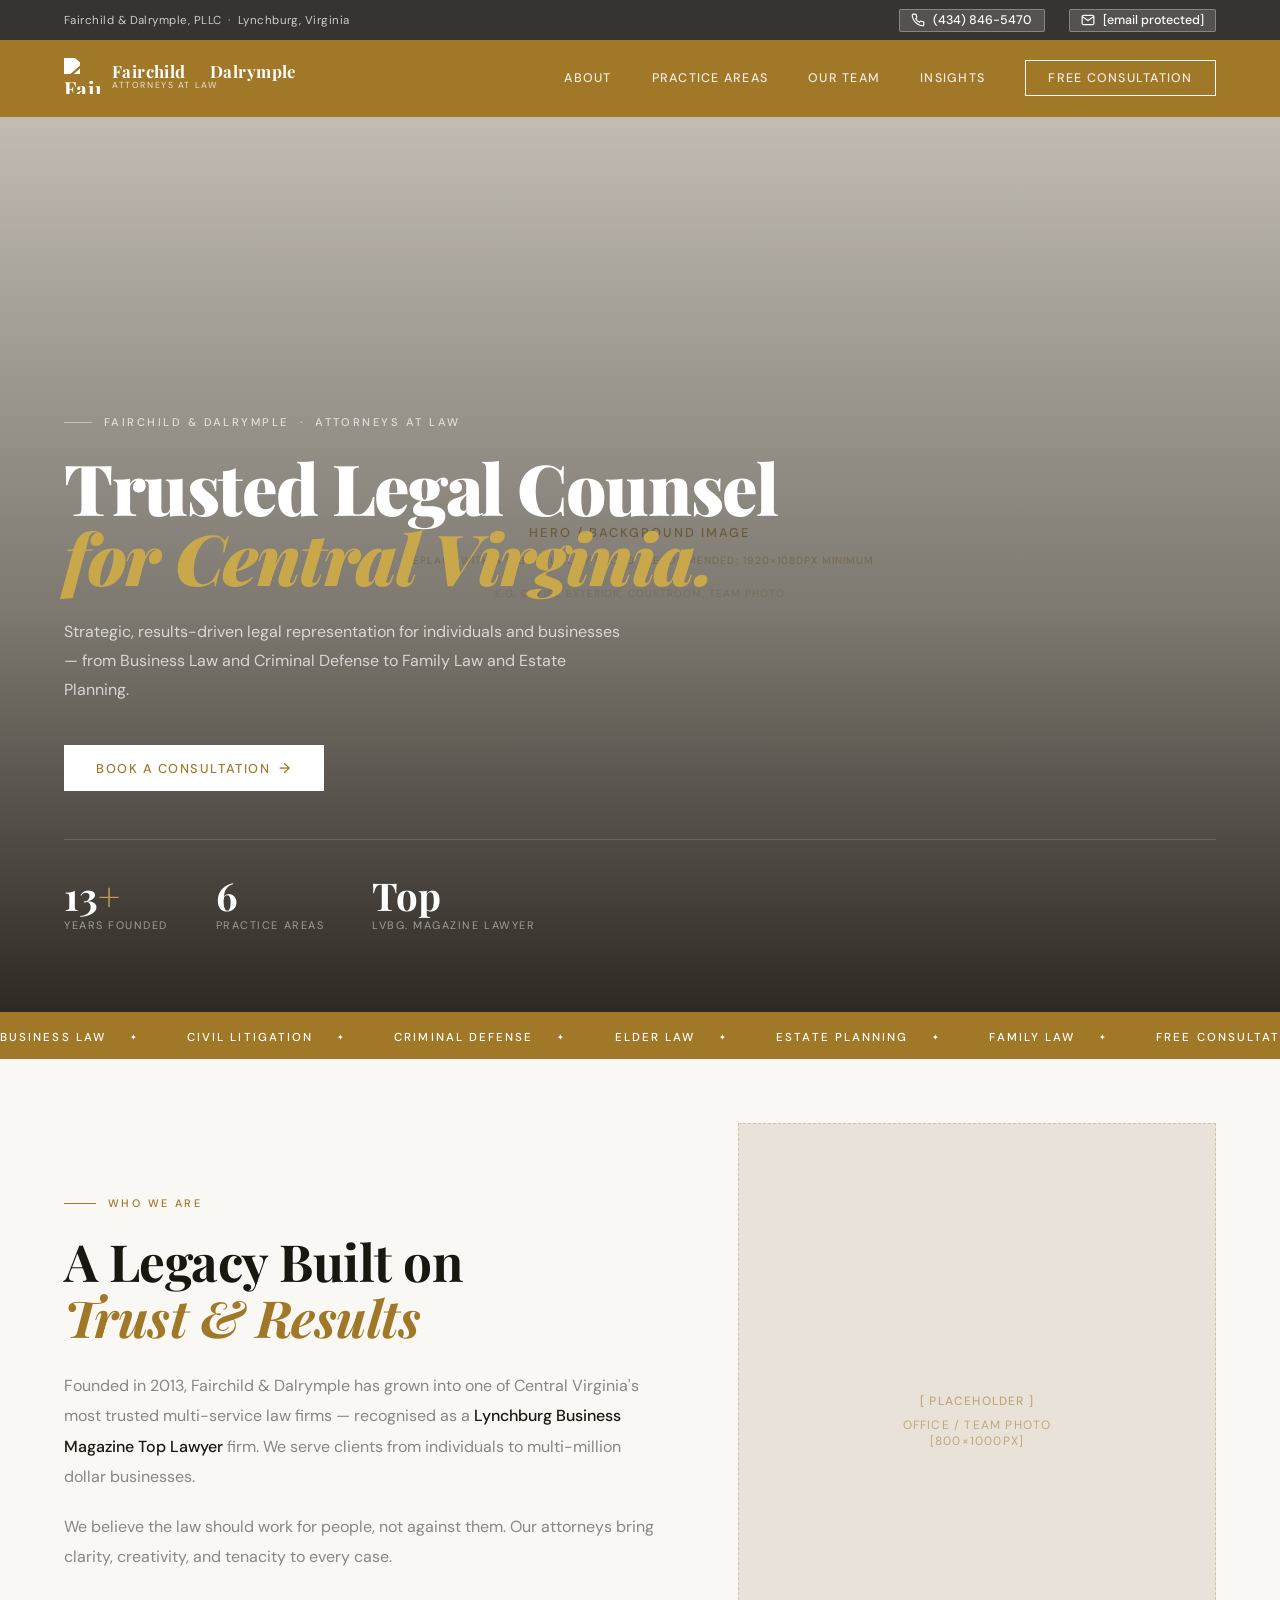
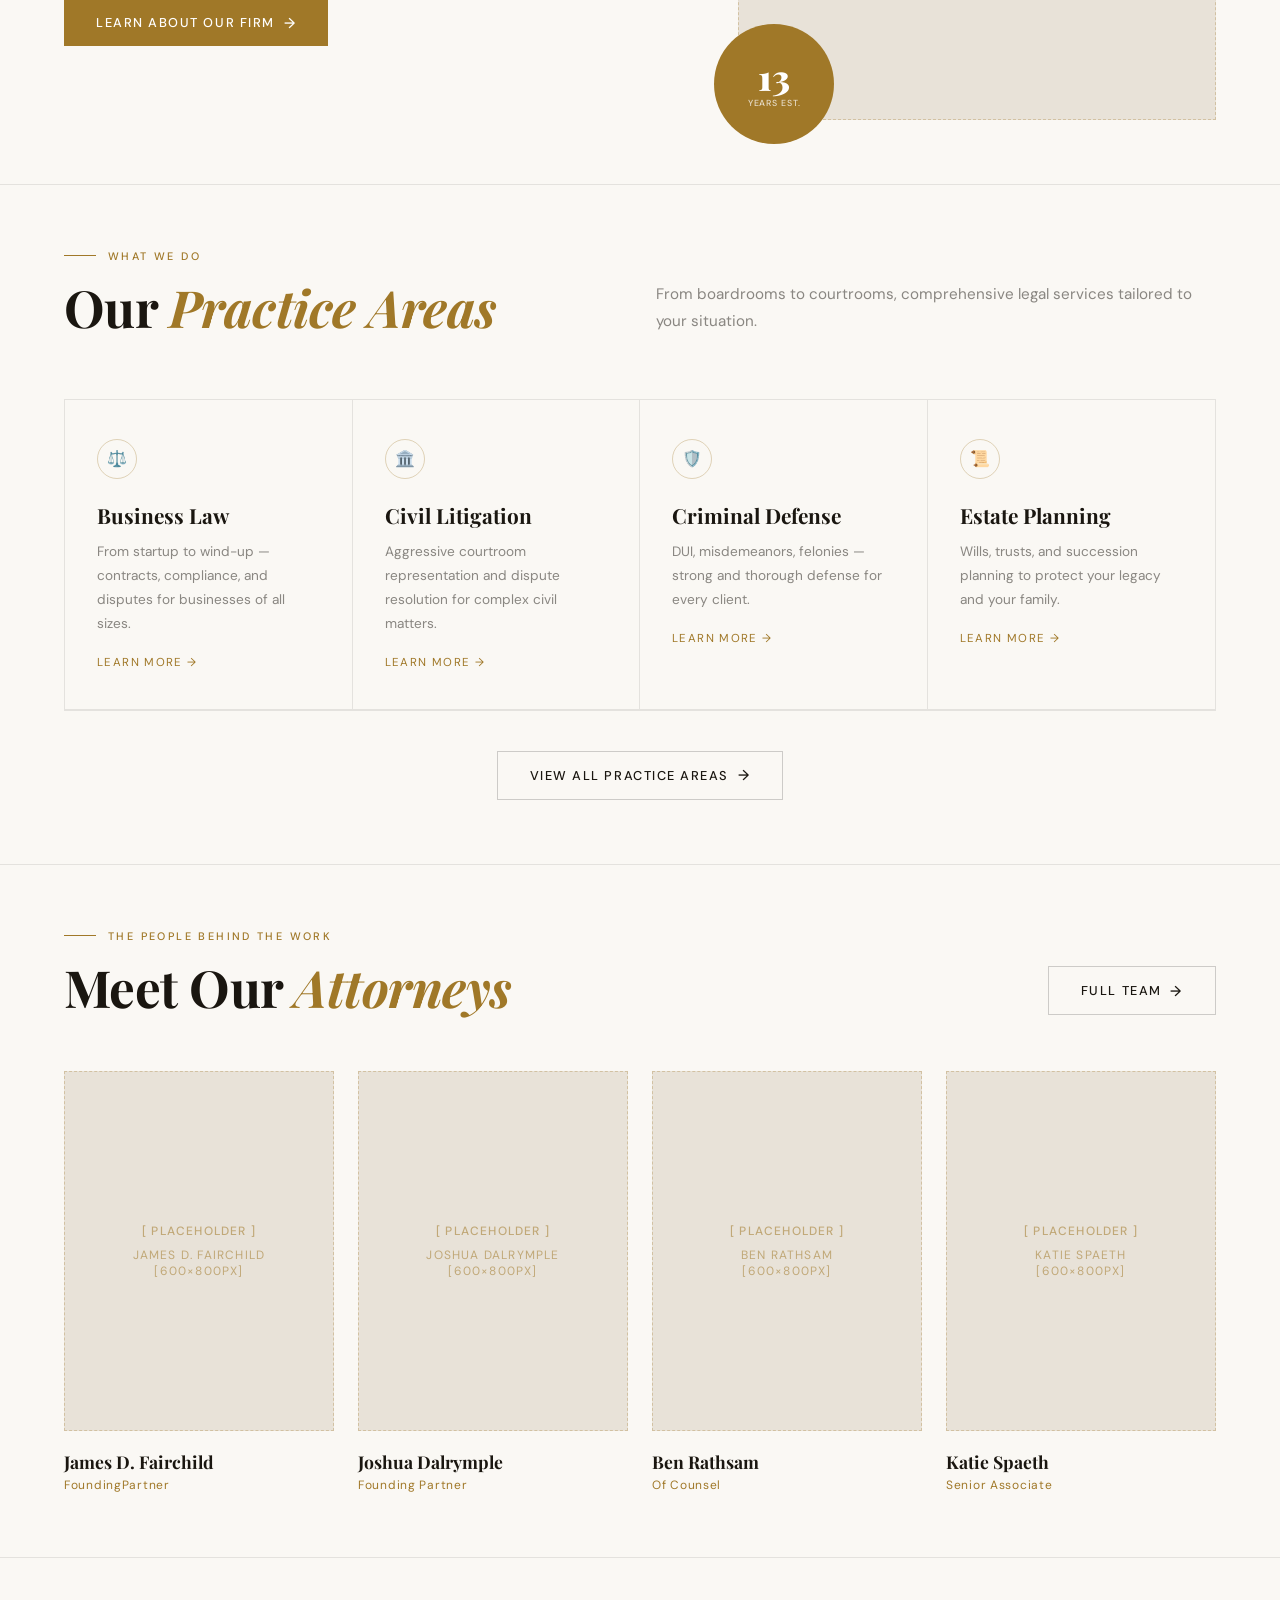
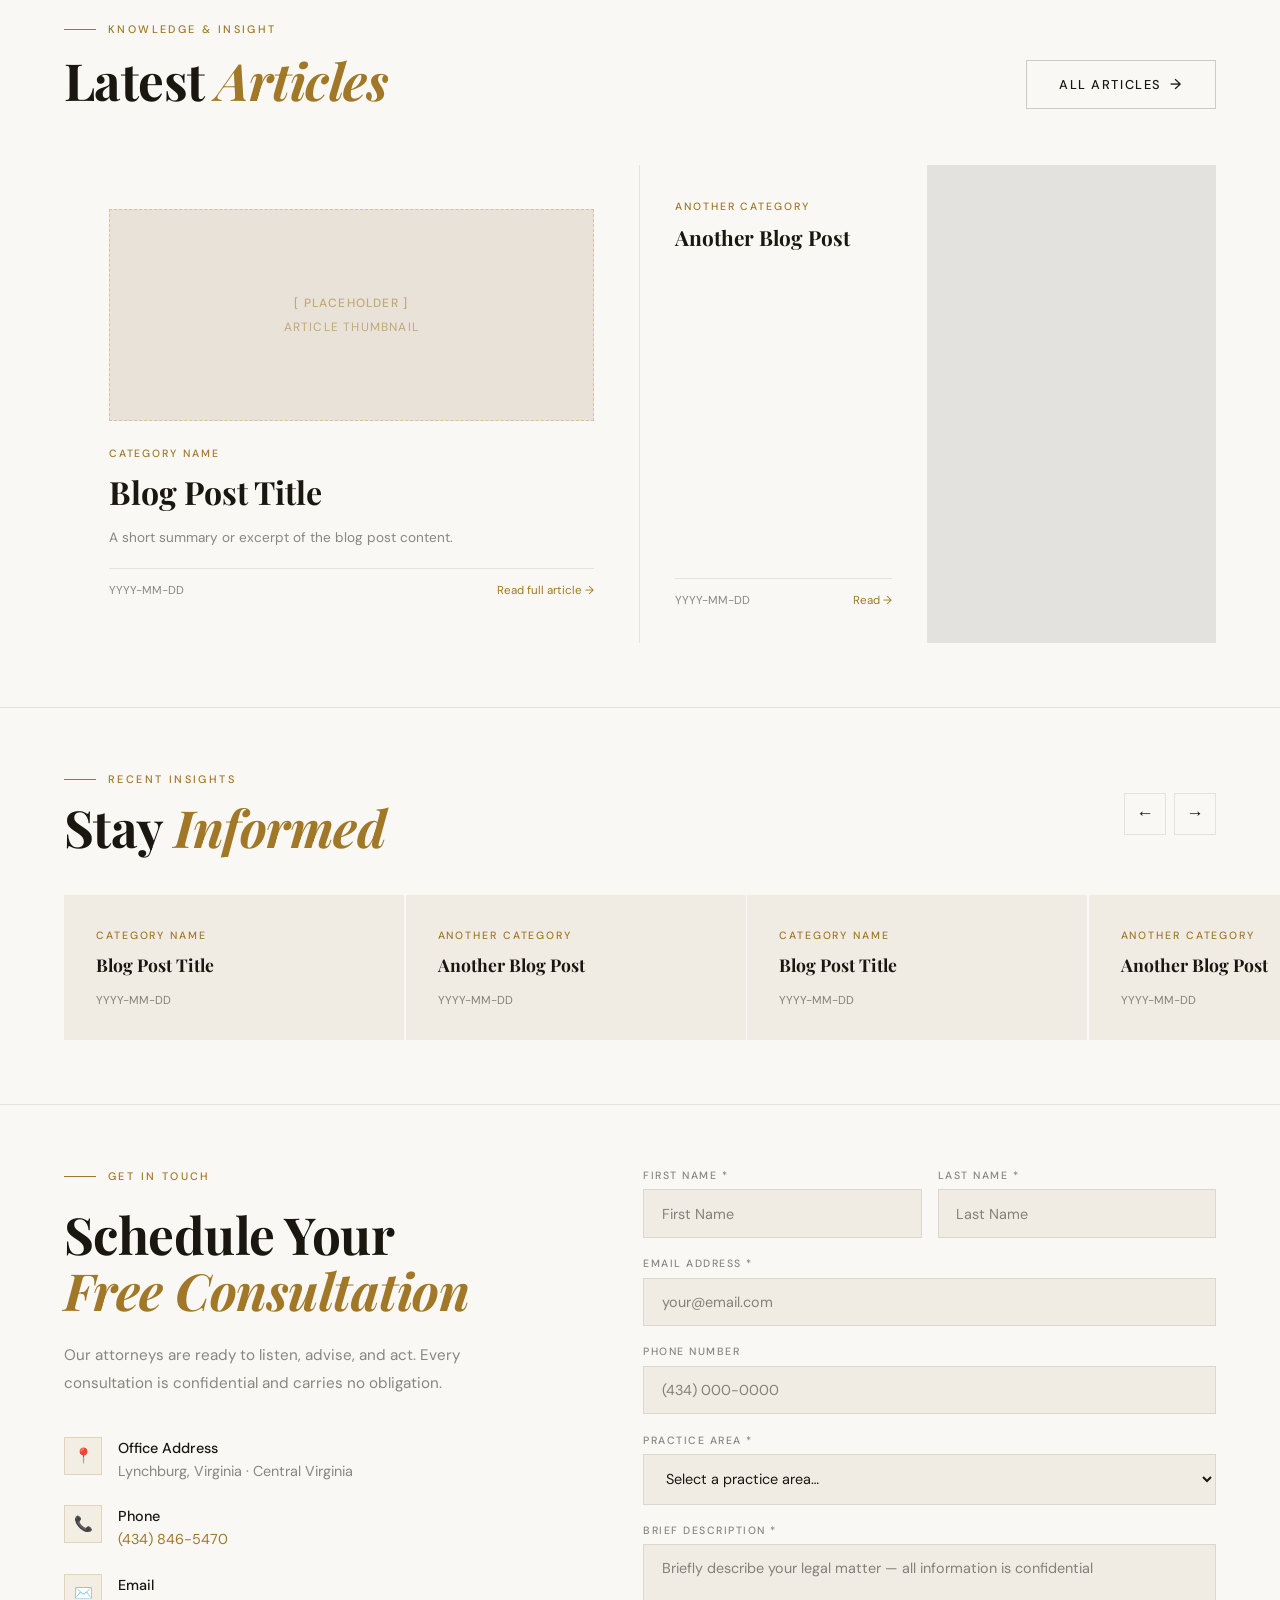
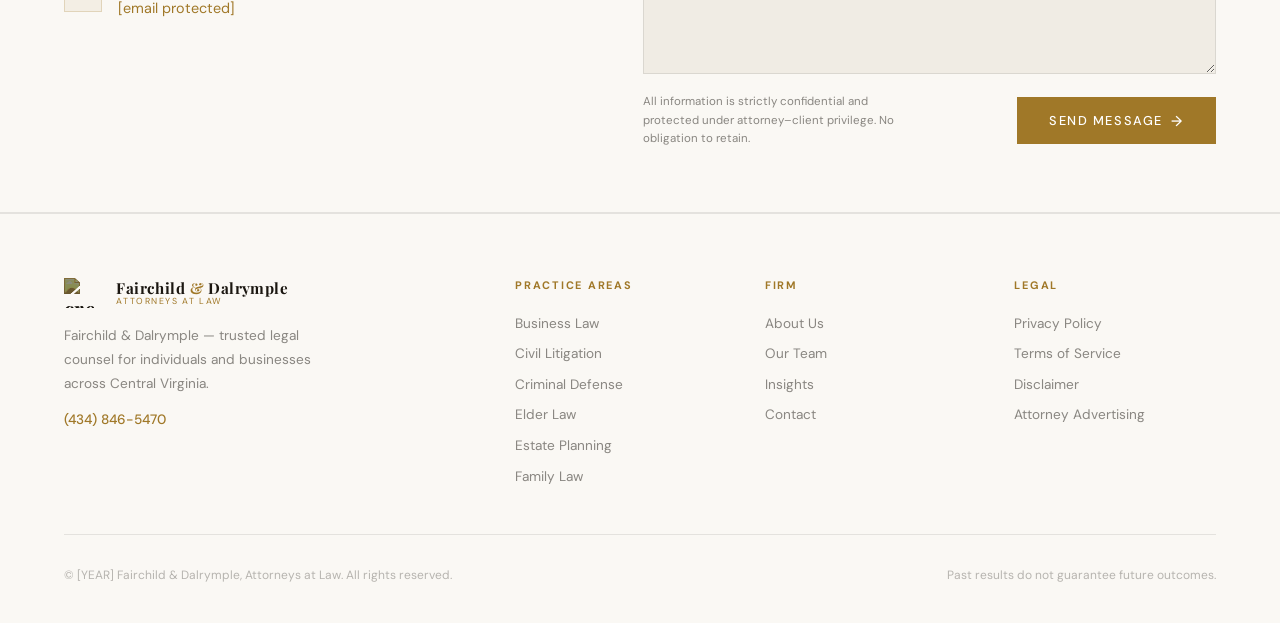
==== index.html @ 1dd999a2 "Add files via upload" ====
<!DOCTYPE html>
<html lang="en">
<head>
  <meta charset="UTF-8"/>
  <meta name="viewport" content="width=device-width, initial-scale=1.0"/>
  <title>Home — Fairchild &amp; Dalrymple</title>
  <link rel="preconnect" href="https://fonts.googleapis.com"><link href="https://fonts.googleapis.com/css2?family=Playfair+Display:ital,wght@0,400;0,700;0,900;1,400;1,700&family=DM+Sans:wght@300;400;500&display=swap" rel="stylesheet">
  <link rel="stylesheet" href="shared.css">
  
</head>
<body><!-- TOP BANNER -->
<div class="top-banner" id="top-banner" style="position:fixed;top:0;left:0;right:0;z-index:300">
  <div class="top-banner-left">Fairchild &amp; Dalrymple, PLLC &nbsp;·&nbsp; Lynchburg, Virginia</div>
  <div class="top-banner-right">
    <a class="banner-contact" href="tel:14348465470">
      <svg viewBox="0 0 24 24" fill="none" stroke="currentColor" stroke-width="2"><path d="M22 16.92v3a2 2 0 01-2.18 2 19.79 19.79 0 01-8.63-3.07 19.5 19.5 0 01-6-6A19.79 19.79 0 012.12 4.18 2 2 0 014.11 2h3a2 2 0 012 1.72c.127.96.361 1.903.7 2.81a2 2 0 01-.45 2.11L8.09 9.91a16 16 0 006 6l1.27-1.27a2 2 0 012.11-.45c.907.339 1.85.573 2.81.7A2 2 0 0122 16.92z"/></svg>
      (434) 846-5470
    </a>
    <a class="banner-contact" href="/cdn-cgi/l/email-protection#81e2eeeff5e0e2f5c1e7e0e8f3e2e9e8ede5ede0f6f7e0afe2eeec">
      <svg viewBox="0 0 24 24" fill="none" stroke="currentColor" stroke-width="2"><path d="M4 4h16c1.1 0 2 .9 2 2v12c0 1.1-.9 2-2 2H4c-1.1 0-2-.9-2-2V6c0-1.1.9-2 2-2z"/><polyline points="22,6 12,13 2,6"/></svg>
      <span class="__cf_email__" data-cfemail="6b0804051f0a081f2b0d0a0219080302070f070a1c1d0a45080406">[email&#160;protected]</span>
    </a>
  </div>
</div><!-- NAV -->
<nav id="nav">
  <a href="index.html" class="nav-logo">
    <img class="nav-logo-img" src="logo.png" alt="Fairchild &amp; Dalrymple crest" width="36" height="36" style="width:36px;height:36px;object-fit:contain;filter:sepia(1) saturate(2) hue-rotate(5deg) brightness(.55)">
    <span class="nav-logo-text">
      <span class="nav-logo-name">Fairchild <span style="color:var(--accent)">&amp;</span> Dalrymple</span>
      <span class="nav-logo-tagline">Attorneys at Law</span>
    </span>
  </a>
  <ul class="nav-links">
    <li><a href="about.html">About</a></li>
    <li><a href="practice.html">Practice Areas</a></li>
    <li><a href="team.html">Our Team</a></li>
    <li><a href="insights.html">Insights</a></li>
    <li><a href="index.html#contact" class="nav-cta">Free Consultation</a></li>
  </ul>
  <button class="hamburger" id="hamburger" aria-label="Open menu" aria-expanded="false">
    <span></span><span></span><span></span>
  </button>
</nav>

<!-- MOBILE DRAWER -->
<div class="mobile-drawer" id="mobile-drawer" role="dialog" aria-modal="true" aria-label="Navigation">
  <button class="mob-close" id="mob-close" aria-label="Close menu">&#x2715;</button>
  <div style="display:flex;align-items:center;gap:.7rem;margin-bottom:.5rem;opacity:.45">
    <img src="logo.png" alt="" style="width:28px;height:28px;object-fit:contain;filter:sepia(1) saturate(2) hue-rotate(5deg) brightness(.55)">
    <span style="font-family:var(--serif);font-size:.9rem;color:var(--ink)">Fairchild &amp; Dalrymple</span>
  </div>
  <a href="about.html" onclick="closeDrawer()">About</a>
  <a href="practice.html" onclick="closeDrawer()">Practice Areas</a>
  <a href="team.html" onclick="closeDrawer()">Our Team</a>
  <a href="insights.html" onclick="closeDrawer()">Insights</a>
  <a href="index.html#contact" onclick="closeDrawer()" class="mob-cta-btn">Free Consultation</a>
</div>

<!-- HERO -->
<section id="hero">
  <!-- IMAGE PLACEHOLDER — replace this div with: <img class="hero-bg-img" src="hero.jpg" alt="Fairchild & Dalrymple office"> -->
  <div class="hero-img-placeholder">
    <div class="hero-img-placeholder-label">Hero / Background Image</div>
    <div class="hero-img-placeholder-hint">Replace with a high-quality photo · Recommended: 1920×1080px minimum</div>
    <div class="hero-img-placeholder-hint" style="margin-top:.5rem;opacity:.6">e.g. office exterior, courtroom, team photo</div>
  </div>
  <!-- Dark gradient overlay — keeps text readable over any photo -->
  <div class="hero-overlay"></div>
  <!-- TEXT CONTENT — overlaid on top of the image -->
  <div class="hero-content">
    <div class="hero-eyebrow">Fairchild &amp; Dalrymple &nbsp;·&nbsp; Attorneys at Law</div>
    <h1 class="hero-headline">
      <!-- ⬇ EDIT: Your headline -->
      Trusted Legal Counsel
      <em>for Central Virginia.</em>
    </h1>
    <p class="hero-sub">
      <!-- ⬇ EDIT: One sentence positioning statement -->
      Strategic, results-driven legal representation for individuals and businesses — from Business Law and Criminal Defense to Family Law and Estate Planning.
    </p>
    <div class="hero-cta-row">
      <a href="#contact" class="btn btn-primary btn-arrow">Book a Consultation</a>
    </div>
    <div class="hero-meta">
      <div>
        <div class="hero-stat-num">13<em>+</em></div>
        <div class="hero-stat-label">Years Founded</div>
      </div>
      <div>
        <div class="hero-stat-num">6</div>
        <div class="hero-stat-label">Practice Areas</div>
      </div>
      <div>
        <div class="hero-stat-num">Top</div>
        <div class="hero-stat-label">Lvbg. Magazine Lawyer</div>
      </div>
    </div>
  </div>
</section>

<!-- TICKER -->
<div class="ticker">
  <div class="ticker-inner" id="ticker-inner">
    <span class="ticker-item">Business Law</span>
    <span class="ticker-item">Civil Litigation</span>
    <span class="ticker-item">Criminal Defense</span>
    <span class="ticker-item">Elder Law</span>
    <span class="ticker-item">Estate Planning</span>
    <span class="ticker-item">Family Law</span>
    <span class="ticker-item">Free Consultation Available</span>
  </div>
</div>

<!-- ABOUT PREVIEW -->
<section id="about-preview">
  <div class="about-text reveal">
    <div class="eyebrow">Who We Are</div>
    <h2 class="section-title">A Legacy Built on<br><em>Trust &amp; Results</em></h2>
    <p>Founded in 2013, Fairchild &amp; Dalrymple has grown into one of Central Virginia's most trusted multi-service law firms — recognised as a <strong>Lynchburg Business Magazine Top Lawyer</strong> firm. We serve clients from individuals to multi-million dollar businesses.</p>
    <p>We believe the law should work for people, not against them. Our attorneys bring clarity, creativity, and tenacity to every case.</p>
    <a href="about.html" class="btn btn-primary btn-arrow" style="margin-top:.5rem">Learn About Our Firm</a>
  </div>
  <div class="about-visual reveal reveal-delay-2">
    <div class="about-img-frame ph" style="aspect-ratio:4/5">Office / Team Photo<br>[800×1000px]</div>
    <div class="about-corner-badge">
      <div class="badge-num">13</div>
      <div class="badge-label">Years Est.</div>
    </div>
  </div>
</section>

<!-- PRACTICE AREAS PREVIEW -->
<section id="practice-preview">
  <div class="practice-header">
    <div class="reveal">
      <div class="eyebrow">What We Do</div>
      <h2 class="section-title" style="margin-top:1rem">Our <em>Practice Areas</em></h2>
    </div>
    <p class="reveal reveal-delay-1">From boardrooms to courtrooms, comprehensive legal services tailored to your situation.</p>
  </div>
  <div class="practice-grid reveal">
    <div class="practice-card"><div class="pc-icon">⚖️</div><div class="pc-title">Business Law</div><div class="pc-desc">From startup to wind-up — contracts, compliance, and disputes for businesses of all sizes.</div><a href="practice.html" class="pc-link">Learn More</a></div>
    <div class="practice-card"><div class="pc-icon">🏛️</div><div class="pc-title">Civil Litigation</div><div class="pc-desc">Aggressive courtroom representation and dispute resolution for complex civil matters.</div><a href="practice.html" class="pc-link">Learn More</a></div>
    <div class="practice-card"><div class="pc-icon">🛡️</div><div class="pc-title">Criminal Defense</div><div class="pc-desc">DUI, misdemeanors, felonies — strong and thorough defense for every client.</div><a href="practice.html" class="pc-link">Learn More</a></div>
    <div class="practice-card" style="border-right:none"><div class="pc-icon">📜</div><div class="pc-title">Estate Planning</div><div class="pc-desc">Wills, trusts, and succession planning to protect your legacy and your family.</div><a href="practice.html" class="pc-link">Learn More</a></div>
  </div>
  <div style="text-align:center;margin-top:2.5rem">
    <a href="practice.html" class="btn btn-ghost btn-arrow">View All Practice Areas</a>
  </div>
</section>

<!-- TEAM PREVIEW -->
<section id="team-preview">
  <div class="team-header reveal">
    <div>
      <div class="eyebrow">The People Behind the Work</div>
      <h2 class="section-title" style="margin-top:1rem">Meet Our <em>Attorneys</em></h2>
    </div>
    <a href="team.html" class="btn btn-ghost btn-arrow">Full Team</a>
  </div>
  <div class="team-grid reveal">
    <div class="team-card"><div class="team-photo"><div class="ph" style="height:100%">James D. Fairchild<br>[600×800px]</div><div class="team-overlay"><span class="team-overlay-link">View Profile →</span></div></div><div class="team-name">James D. Fairchild</div><div class="team-title">FoundingPartner</div></div>
    <div class="team-card"><div class="team-photo"><div class="ph" style="height:100%">Joshua Dalrymple<br>[600×800px]</div><div class="team-overlay"><span class="team-overlay-link">View Profile →</span></div></div><div class="team-name">Joshua Dalrymple</div><div class="team-title">Founding Partner</div></div>
    <div class="team-card"><div class="team-photo"><div class="ph" style="height:100%">Ben Rathsam<br>[600×800px]</div><div class="team-overlay"><span class="team-overlay-link">View Profile →</span></div></div><div class="team-name">Ben Rathsam</div><div class="team-title">Of Counsel</div></div>
    <div class="team-card"><div class="team-photo"><div class="ph" style="height:100%">Katie Spaeth<br>[600×800px]</div><div class="team-overlay"><span class="team-overlay-link">View Profile →</span></div></div><div class="team-name">Katie Spaeth</div><div class="team-title">Senior Associate</div></div>
    
  </div>
</section>

<!-- BLOG PREVIEW -->
<section id="blog-preview">
  <div class="blog-header reveal">
    <div>
      <div class="eyebrow">Knowledge &amp; Insight</div>
      <h2 class="section-title" style="margin-top:1rem">Latest <em>Articles</em></h2>
    </div>
    <a href="insights.html" class="btn btn-ghost btn-arrow">All Articles</a>
  </div>
  <div class="blog-grid reveal" id="blog-grid">
    <div class="blog-card featured"><div class="blog-card-thumb ph">Featured Article Thumbnail [1200×500px]</div><div class="blog-tag">[Practice Area Tag]</div><div class="blog-title">[Featured Article Title — Make it compelling, ~8 words]</div><div class="blog-excerpt">[2–3 sentence excerpt.]</div><div class="blog-meta"><span>[Date]</span><span class="blog-meta-link">Read full article →</span></div></div>
    <div class="blog-card"><div class="blog-tag">[Tag]</div><div class="blog-title">[Article Title]</div><div class="blog-meta"><span>[Date]</span><span class="blog-meta-link">Read →</span></div></div>
    <div class="blog-card"><div class="blog-tag">[Tag]</div><div class="blog-title">[Article Title]</div><div class="blog-meta"><span>[Date]</span><span class="blog-meta-link">Read →</span></div></div>
  </div>
</section>

<!-- BLOG CAROUSEL -->
<section id="blog-carousel">
  <div class="carousel-header reveal">
    <div><div class="eyebrow">Recent Insights</div><h2 class="section-title" style="margin-top:.8rem">Stay <em>Informed</em></h2></div>
    <div class="carousel-controls">
      <button class="carousel-btn" id="prev-btn">&#8592;</button>
      <button class="carousel-btn" id="next-btn">&#8594;</button>
    </div>
  </div>
  <div class="carousel-track-wrap"><div class="carousel-track" id="carousel-track"></div></div>
</section>

<!-- CONTACT -->
<section id="contact">
  <div class="contact-info reveal">
    <div class="eyebrow">Get in Touch</div>
    <h2 class="section-title" style="margin-top:1.2rem">Schedule Your<br><em>Free Consultation</em></h2>
    <p>Our attorneys are ready to listen, advise, and act. Every consultation is confidential and carries no obligation.</p>
    <div class="contact-item"><div class="ci-icon">📍</div><div class="ci-text"><strong>Office Address</strong>Lynchburg, Virginia · Central Virginia</div></div>
    <div class="contact-item"><div class="ci-icon">📞</div><div class="ci-text"><strong>Phone</strong><a href="tel:14348465470" style="color:var(--accent)">(434) 846-5470</a></div></div>
    <div class="contact-item"><div class="ci-icon">✉️</div><div class="ci-text"><strong>Email</strong><a href="/cdn-cgi/l/email-protection#10737f7e6471736450767179627378797c747c716766713e737f7d" style="color:var(--accent)"><span class="__cf_email__" data-cfemail="02616d6c766361764264636b70616a6b6e666e637574632c616d6f">[email&#160;protected]</span></a></div></div>
  </div>
  <div class="reveal reveal-delay-1">
    <form class="contact-form" id="contact-form" onsubmit="handleSubmit(event)">
      <div class="form-row">
        <div class="form-group"><label class="form-label">First Name *</label><input type="text" class="form-input" placeholder="First Name" required></div>
        <div class="form-group"><label class="form-label">Last Name *</label><input type="text" class="form-input" placeholder="Last Name" required></div>
      </div>
      <div class="form-group"><label class="form-label">Email Address *</label><input type="email" class="form-input" placeholder="your@email.com" required></div>
      <div class="form-group"><label class="form-label">Phone Number</label><input type="tel" class="form-input" placeholder="(434) 000-0000"></div>
      <div class="form-group"><label class="form-label">Practice Area *</label>
        <select class="form-input" required>
          <option value="">Select a practice area…</option>
          <option>Business Law</option><option>Civil Litigation</option><option>Criminal Defense</option>
          <option>Elder Law</option><option>Estate Planning</option><option>Family Law</option>
        </select>
      </div>
      <div class="form-group"><label class="form-label">Brief Description *</label><textarea class="form-input" placeholder="Briefly describe your legal matter — all information is confidential" required></textarea></div>
      <div class="form-success" id="form-success">✓ Thank you — we'll be in touch within one business day.</div>
      <div class="form-footer">
        <p class="form-legal">All information is strictly confidential and protected under attorney–client privilege. No obligation to retain.</p>
        <button type="submit" class="btn btn-primary btn-arrow">Send Message</button>
      </div>
    </form>
  </div>
</section>
<!-- FOOTER -->
<footer>
  <div class="footer-top">
    <div class="footer-brand">
      <a href="index.html" class="nav-logo" style="margin-bottom:1rem">
        <img src="logo.png" alt="crest" style="width:30px;height:30px;object-fit:contain;filter:sepia(1) saturate(2) hue-rotate(5deg) brightness(.55)">
        <span class="nav-logo-text" style="margin-left:.65rem">
          <span class="nav-logo-name" style="font-size:.95rem">Fairchild <span style="color:var(--accent)">&amp;</span> Dalrymple</span>
          <span class="nav-logo-tagline">Attorneys at Law</span>
        </span>
      </a>
      <p>Fairchild &amp; Dalrymple — trusted legal counsel for individuals and businesses across Central Virginia.</p>
      <p style="margin-top:.75rem;font-size:.85rem;color:var(--accent);font-weight:500">(434) 846-5470</p>
    </div>
    <div class="footer-col">
      <h4>Practice Areas</h4>
      <ul>
        <li><a href="practice.html">Business Law</a></li>
        <li><a href="practice.html">Civil Litigation</a></li>
        <li><a href="practice.html">Criminal Defense</a></li>
        <li><a href="practice.html">Elder Law</a></li>
        <li><a href="practice.html">Estate Planning</a></li>
        <li><a href="practice.html">Family Law</a></li>
      </ul>
    </div>
    <div class="footer-col">
      <h4>Firm</h4>
      <ul>
        <li><a href="about.html">About Us</a></li>
        <li><a href="team.html">Our Team</a></li>
        <li><a href="insights.html">Insights</a></li>
        <li><a href="index.html#contact">Contact</a></li>
      </ul>
    </div>
    <div class="footer-col">
      <h4>Legal</h4>
      <ul>
        <li><a href="#">Privacy Policy</a></li>
        <li><a href="#">Terms of Service</a></li>
        <li><a href="#">Disclaimer</a></li>
        <li><a href="#">Attorney Advertising</a></li>
      </ul>
    </div>
  </div>
  <div class="footer-bottom">
    <span>&copy; [YEAR] Fairchild &amp; Dalrymple, Attorneys at Law. All rights reserved.</span>
    <span>Past results do not guarantee future outcomes.</span>
  </div>
</footer><script data-cfasync="false" src="/cdn-cgi/scripts/5c5dd728/cloudflare-static/email-decode.min.js"></script><script data-cfasync="false" src="/cdn-cgi/scripts/5c5dd728/cloudflare-static/email-decode.min.js"></script><script src="shared.js"></script>
<script>
/* Index-only scroll: banner always visible, nav always gold */
window.addEventListener('scroll', function() {
  document.getElementById('nav').classList.toggle('scrolled', window.scrollY > 10);
});
</script>

<script>
async function loadBlogs() {
  let blogs = [];
  try { const r = await fetch('blogs.json'); if (!r.ok) throw new Error(); blogs = await r.json(); } catch { return; }
  if (!blogs.length) return;
  const grid = document.getElementById('blog-grid');
  grid.innerHTML = blogs.slice(0,3).map((b,i) => `<a class="blog-card ${i===0?'featured':''}" href="blog-post.html?slug=${b.slug}">${i===0?`<div class="blog-card-thumb ph">Article Thumbnail</div>`:''}<div class="blog-tag">${b.tag}</div><div class="blog-title">${b.title}</div>${i===0?`<div class="blog-excerpt">${b.excerpt}</div>`:''}<div class="blog-meta"><span>${b.date}</span><span class="blog-meta-link">Read ${i===0?'full article':''} →</span></div></a>`).join('');
  const track = document.getElementById('carousel-track');
  track.innerHTML = [...blogs,...blogs].map(b=>`<div class="carousel-slide" onclick="location.href='blog-post.html?slug=${b.slug}'"><div class="cs-tag">${b.tag}</div><div class="cs-title">${b.title}</div><div class="cs-date">${b.date}</div></div>`).join('');
  initCarousel(blogs.length);
}
function initCarousel(total) {
  const track = document.getElementById('carousel-track');
  let idx=0, timer;
  const sw = () => { const s=track.querySelector('.carousel-slide'); return s?s.offsetWidth+1.5:341.5; };
  const go = i => { idx=Math.max(0,Math.min(i,total-1)); track.style.transform=`translateX(-${idx*sw()}px)`; };
  const auto = () => { clearInterval(timer); timer=setInterval(()=>go(idx>=total-1?0:idx+1),4500); };
  document.getElementById('prev-btn').onclick=()=>{go(idx-1);auto()};
  document.getElementById('next-btn').onclick=()=>{go(idx+1);auto()};
  let tx=0;
  track.addEventListener('touchstart',e=>{tx=e.touches[0].clientX},{passive:true});
  track.addEventListener('touchend',e=>{const d=e.changedTouches[0].clientX-tx;if(Math.abs(d)>40){go(d<0?idx+1:idx-1);auto();}},{passive:true});
  window.addEventListener('resize',()=>{track.style.transition='none';track.style.transform=`translateX(-${idx*sw()}px)`;requestAnimationFrame(()=>{track.style.transition='';});});
  auto();
}
function handleSubmit(e) {
  e.preventDefault();
  document.getElementById('form-success').style.display='block';
  e.target.querySelectorAll('input,select,textarea').forEach(el=>el.value='');
}
loadBlogs();
</script>
</body>
</html>
---- shared.css ----
/* ── SHARED STYLES — Fairchild & Dalrymple ── */
:root {
  --bg:      #faf8f4;
  --surface: #f0ece4;
  --surface2:#e8e2d8;
  --rule:    rgba(0,0,0,.09);
  --ink:     #1a1610;
  --muted:   rgba(26,22,16,.5);
  --accent:  #a07828;
  --accent2: #c9a84c;
  --serif:   'Playfair Display', Georgia, serif;
  --sans:    'DM Sans', sans-serif;
  --max:     1280px;
  --gap:     clamp(2rem, 5vw, 5rem);
  --navaccent: #a07828;
  --banneraccent: #353430;
}

/* ── FULL-BLEED HERO ── */
  #hero{position:relative;min-height:100vh;display:flex;align-items:flex-end;overflow:hidden;margin-top:calc(36px + 76px)}
  .hero-bg-img{position:absolute;inset:0;width:100%;height:100%;object-fit:cover;object-position:center;z-index:0}
  .hero-img-placeholder{position:absolute;inset:0;background:var(--surface2);display:flex;flex-direction:column;align-items:center;justify-content:center;gap:.8rem;z-index:0}
  .hero-img-placeholder-label{font-size:.8rem;letter-spacing:.16em;text-transform:uppercase;color:rgba(160,120,40,.7);font-weight:500}
  .hero-img-placeholder-hint{font-size:.65rem;letter-spacing:.1em;text-transform:uppercase;color:rgba(160,120,40,.4)}
  .hero-overlay{position:absolute;inset:0;background:linear-gradient(to top,rgba(20,16,10,.88) 0%,rgba(20,16,10,.5) 45%,rgba(20,16,10,.18) 100%);z-index:1}
  .hero-content{position:relative;z-index:2;width:100%;padding:4rem 5vw 5rem}
  .hero-eyebrow{font-size:.7rem;font-weight:500;letter-spacing:.22em;text-transform:uppercase;color:rgba(255,255,255,.7);margin-bottom:1.4rem;display:flex;align-items:center;gap:.75rem;animation:fadeUp .8s ease both}
  .hero-eyebrow::before{content:'';display:block;width:28px;height:1px;background:rgba(255,255,255,.45);flex-shrink:0}
  .hero-headline{font-family:var(--serif);font-size:clamp(2.8rem,5.5vw,5.5rem);font-weight:900;line-height:1;letter-spacing:-.02em;color:#fff;margin-bottom:1.6rem;max-width:820px;animation:fadeUp .85s .1s ease both}
  .hero-headline em{font-style:italic;color:var(--accent2);display:block}
  .hero-sub{font-size:1rem;line-height:1.8;color:rgba(255,255,255,.72);max-width:560px;margin-bottom:2.5rem;animation:fadeUp .85s .2s ease both}
  .hero-cta-row{display:flex;gap:1rem;flex-wrap:wrap;animation:fadeUp .85s .3s ease both}
  .hero-cta-row .btn-primary{background:#fff;color:var(--accent)}
  .hero-cta-row .btn-primary:hover{background:var(--accent2);color:#fff}
  .hero-cta-row .btn-ghost{border-color:rgba(255,255,255,.4);color:#fff}
  .hero-cta-row .btn-ghost:hover{border-color:#fff;background:rgba(255,255,255,.12)}
  .hero-meta{display:flex;gap:3rem;flex-wrap:wrap;margin-top:3rem;padding-top:2.2rem;border-top:1px solid rgba(255,255,255,.15);animation:fadeUp .85s .4s ease both}
  .hero-stat-num{font-family:var(--serif);font-size:2.4rem;font-weight:700;color:#fff;line-height:1}
  .hero-stat-num em{color:var(--accent2);font-style:normal}
  .hero-stat-label{font-size:.68rem;letter-spacing:.14em;text-transform:uppercase;color:rgba(255,255,255,.5);margin-top:.25rem}
  /* ── NAV OVERRIDES: gold background always, white text, taller ── */
  #nav {
    background: var(--navaccent) !important;
    backdrop-filter: none !important;
    border-bottom: none !important;
    box-shadow: none !important;
    top: 36px !important;
    padding: 1.4rem 5vw !important;
  }
  #nav.scrolled {
    box-shadow: 0 2px 12px rgba(0,0,0,.18) !important;
  }
  #nav .nav-logo-name  { color: #fff !important; }
  #nav .nav-logo-tagline { color: rgba(255,255,255,.8) !important; }
  #nav .nav-logo-img   { filter: brightness(0) invert(1) !important; }
  #nav .nav-links a    { color: rgba(255,255,255,.85) !important; }
  #nav .nav-links a:hover, #nav .nav-links a.active { color: #fff !important; border-bottom-color: #fff !important; }
  #nav .nav-cta        { border-color: #fff !important; color: #fff !important; }
  #nav .nav-cta:hover  { background: var(--accent2) !important; color: var(--accent) !important; }
  #nav .hamburger span { background: #fff !important; }
  /* ── HERO: full-bleed image, text overlay ── */
  #about-preview{padding:var(--gap) 5vw;display:grid;grid-template-columns:5fr 4fr;gap:6vw;align-items:center;border-bottom:1px solid var(--rule)}
  .about-text .eyebrow{margin-bottom:1.4rem}
  .about-text .section-title{margin-bottom:1.6rem}
  .about-text p{font-size:1rem;line-height:1.9;color:var(--muted);margin-bottom:1.2rem}
  .about-text p strong{color:var(--ink);font-weight:500}
  .about-visual{position:relative}
  .about-img-frame{aspect-ratio:4/5}
  .about-corner-badge{position:absolute;bottom:-1.5rem;left:-1.5rem;width:120px;height:120px;border-radius:50%;background:var(--accent);display:flex;flex-direction:column;align-items:center;justify-content:center;text-align:center}
  .badge-num{font-family:var(--serif);font-size:2.2rem;font-weight:900;color:#fff;line-height:1}
  .badge-label{font-size:.55rem;font-weight:500;letter-spacing:.1em;text-transform:uppercase;color:rgba(255,255,255,.75);margin-top:.2rem}
  /* PRACTICE PREVIEW */
  #practice-preview{padding:var(--gap) 5vw;border-bottom:1px solid var(--rule)}
  .practice-header{display:grid;grid-template-columns:1fr 1fr;gap:2rem;align-items:end;margin-bottom:4rem}
  .practice-header p{font-size:.95rem;line-height:1.8;color:var(--muted);align-self:end}
  .practice-grid{display:grid;grid-template-columns:repeat(4,1fr);border:1px solid var(--rule)}
  .practice-card{padding:2.4rem 2rem;border-right:1px solid var(--rule);border-bottom:1px solid var(--rule);position:relative;transition:background .3s;cursor:default;overflow:hidden}
  .practice-card:hover{background:var(--surface)}
  .practice-card:last-child{border-right:none}
  .pc-number{font-family:var(--serif);font-size:4rem;font-weight:900;color:rgba(160,120,40,.08);position:absolute;top:.5rem;right:1rem;line-height:1;pointer-events:none;transition:color .3s}
  .practice-card:hover .pc-number{color:rgba(160,120,40,.15)}
  .pc-icon{width:40px;height:40px;margin-bottom:1.4rem;border:1px solid rgba(160,120,40,.3);border-radius:50%;display:flex;align-items:center;justify-content:center;font-size:1rem}
  .pc-title{font-family:var(--serif);font-size:1.3rem;font-weight:700;color:var(--ink);margin-bottom:.7rem}
  .pc-desc{font-size:.85rem;line-height:1.75;color:var(--muted)}
  .pc-link{display:inline-block;margin-top:1.2rem;font-size:.72rem;letter-spacing:.12em;text-transform:uppercase;color:var(--accent)}
  .pc-link::after{content:' →'}
  /* TEAM PREVIEW */
  #team-preview{padding:var(--gap) 5vw;border-bottom:1px solid var(--rule)}
  .team-header{display:flex;justify-content:space-between;align-items:flex-end;margin-bottom:3.5rem}
  .team-grid{display:grid;grid-template-columns:repeat(4,1fr);gap:1.5rem}
  .team-photo{aspect-ratio:3/4;margin-bottom:1.2rem;overflow:hidden;position:relative}
  .team-overlay{position:absolute;inset:0;background:linear-gradient(to top,rgba(26,22,16,.85) 0%,transparent 50%);opacity:0;transition:opacity .3s;display:flex;align-items:flex-end;padding:1.5rem}
  .team-card:hover .team-overlay{opacity:1}
  .team-overlay-link{font-size:.72rem;letter-spacing:.12em;text-transform:uppercase;color:var(--accent)}
  .team-name{font-family:var(--serif);font-size:1.1rem;font-weight:700;color:var(--ink)}
  .team-title{font-size:.75rem;color:var(--accent);letter-spacing:.06em;margin-top:.25rem}
  /* BLOG PREVIEW */
  #blog-preview{padding:var(--gap) 5vw;border-bottom:1px solid var(--rule)}
  .blog-header{display:flex;justify-content:space-between;align-items:flex-end;margin-bottom:3.5rem}
  .blog-grid{display:grid;grid-template-columns:2fr 1fr 1fr;gap:1.5px;background:var(--rule)}
  .blog-card{background:var(--bg);padding:2.2rem;display:flex;flex-direction:column;transition:background .3s;cursor:pointer;text-decoration:none;color:inherit}
  .blog-card:hover{background:var(--surface)}
  .blog-card.featured{padding:2.8rem}
  .blog-card-thumb{width:100%;aspect-ratio:16/9;margin-bottom:1.6rem}
  .blog-card.featured .blog-card-thumb{aspect-ratio:16/7}
  .blog-tag{font-size:.66rem;font-weight:500;letter-spacing:.18em;text-transform:uppercase;color:var(--accent);margin-bottom:.7rem}
  .blog-title{font-family:var(--serif);font-size:1.3rem;font-weight:700;line-height:1.3;color:var(--ink);margin-bottom:.8rem;flex:1}
  .blog-card.featured .blog-title{font-size:2rem}
  .blog-excerpt{font-size:.85rem;line-height:1.7;color:var(--muted);margin-bottom:1.2rem}
  .blog-meta{font-size:.72rem;color:var(--muted);display:flex;justify-content:space-between;border-top:1px solid var(--rule);padding-top:.9rem;margin-top:auto}
  .blog-meta-link{color:var(--accent)}
  /* BLOG CAROUSEL */
  #blog-carousel{padding:4rem 0;border-bottom:1px solid var(--rule);overflow:hidden}
  .carousel-header{padding:0 5vw;display:flex;justify-content:space-between;align-items:center;margin-bottom:2.5rem}
  .carousel-controls{display:flex;gap:.5rem}
  .carousel-btn{width:42px;height:42px;border:1px solid var(--rule);background:transparent;color:var(--ink);font-size:1.1rem;cursor:pointer;display:flex;align-items:center;justify-content:center;transition:background .2s,border-color .2s}
  .carousel-btn:hover{background:var(--surface2);border-color:var(--accent);color:var(--accent)}
  .carousel-track-wrap{overflow:hidden;padding:0 5vw}
  .carousel-track{display:flex;gap:1.5px;transition:transform .5s cubic-bezier(.4,0,.2,1)}
  .carousel-slide{min-width:340px;flex-shrink:0;background:var(--surface);padding:2rem;border-top:2px solid transparent;transition:border-color .3s,background .3s;cursor:pointer}
  .carousel-slide:hover{border-top-color:var(--accent);background:var(--surface2)}
  .cs-tag{font-size:.66rem;font-weight:500;letter-spacing:.18em;text-transform:uppercase;color:var(--accent);margin-bottom:.7rem}
  .cs-title{font-family:var(--serif);font-size:1.1rem;font-weight:700;color:var(--ink);line-height:1.35;margin-bottom:.6rem}
  .cs-date{font-size:.72rem;color:var(--muted);margin-top:1rem}
  /* CONTACT */
  #contact{padding:var(--gap) 5vw;display:grid;grid-template-columns:1fr 1.2fr;gap:8vw;align-items:start;border-bottom:1px solid var(--rule)}
  .contact-info .eyebrow{margin-bottom:1.4rem}
  .contact-info .section-title{margin-bottom:1.4rem}
  .contact-info>p{font-size:.95rem;line-height:1.85;color:var(--muted);margin-bottom:2.5rem}
  .contact-item{display:flex;gap:1rem;margin-bottom:1.4rem}
  .ci-icon{width:38px;height:38px;flex-shrink:0;background:rgba(160,120,40,.08);border:1px solid rgba(160,120,40,.22);display:flex;align-items:center;justify-content:center;font-size:.95rem}
  .ci-text{font-size:.9rem;line-height:1.6;color:var(--muted)}
  .ci-text strong{color:var(--ink);display:block;font-weight:500}
  .contact-form{display:flex;flex-direction:column;gap:1.2rem}
  .form-row{display:grid;grid-template-columns:1fr 1fr;gap:1rem}
  .form-group{display:flex;flex-direction:column;gap:.45rem}
  .form-label{font-size:.66rem;font-weight:500;letter-spacing:.14em;text-transform:uppercase;color:var(--muted)}
  .form-input{padding:.9rem 1.1rem;background:var(--surface);border:1px solid var(--rule);color:var(--ink);font-family:var(--sans);font-size:.9rem;outline:none;transition:border-color .25s}
  .form-input:focus{border-color:rgba(160,120,40,.55)}
  .form-input::placeholder{color:var(--muted)}
  select.form-input{cursor:pointer}
  select.form-input option{background:#faf8f4;color:#1a1610}
  textarea.form-input{resize:vertical;min-height:130px}
  .form-footer{display:flex;align-items:center;justify-content:space-between;gap:1rem;flex-wrap:wrap}
  .form-legal{font-size:.72rem;color:var(--muted);max-width:280px;line-height:1.6}
  .form-success{display:none;padding:1rem 1.4rem;background:rgba(100,180,100,.1);border:1px solid rgba(100,180,100,.25);color:#4a7c4a;font-size:.85rem}
  /* RESPONSIVE HOME */
  @media(max-width:1024px){
    .practice-grid{grid-template-columns:repeat(2,1fr)}
    .practice-card:nth-child(2){border-right:none}
    .practice-card:nth-child(3){border-right:1px solid var(--rule)}
    .team-grid{grid-template-columns:repeat(2,1fr)}
    .blog-grid{grid-template-columns:1fr 1fr}
    .blog-card.featured{grid-column:1/-1}
  }
  @media(max-width:768px){
    #hero{min-height:85vh;margin-top:calc(36px + 64px)}
    .top-banner{display:flex !important}
    .hero-content{padding:3rem 6vw 4rem}
    .hero-headline{font-size:clamp(2.4rem,10vw,4rem);margin-bottom:1.2rem}
    .hero-sub{font-size:.92rem;max-width:100%;margin-bottom:2rem}
    .hero-cta-row{flex-direction:column;gap:.75rem}
    .hero-cta-row .btn{width:100%;justify-content:center}
    .hero-meta{gap:2rem;flex-wrap:wrap;padding-top:2rem;margin-top:2.5rem}
    .hero-stat-num{font-size:2rem}
    #about-preview{grid-template-columns:1fr;padding:4rem 6vw;gap:3rem}
    .about-visual{order:-1}
    .about-corner-badge{width:100px;height:100px;bottom:-1rem;left:-1rem}
    .badge-num{font-size:1.8rem}
    #practice-preview{padding:4rem 6vw}
    .practice-header{grid-template-columns:1fr;gap:1rem;margin-bottom:2.5rem}
    .practice-grid{grid-template-columns:1fr}
    .practice-card{border-right:none!important}
    .practice-card:last-child{border-bottom:none}
    #team-preview{padding:4rem 6vw}
    .team-header{flex-direction:column;align-items:flex-start;gap:1.2rem;margin-bottom:2.5rem}
    .team-grid{grid-template-columns:1fr 1fr;gap:1rem}
    #blog-preview{padding:4rem 6vw}
    .blog-header{flex-direction:column;align-items:flex-start;gap:1.2rem;margin-bottom:2.5rem}
    .blog-grid{grid-template-columns:1fr;background:none;gap:1.5px}
    .blog-card.featured{grid-column:auto}
    .blog-card.featured .blog-title{font-size:1.5rem}
    #blog-carousel{padding:3.5rem 0}
    .carousel-header{padding:0 6vw;flex-wrap:wrap;gap:1rem;margin-bottom:2rem}
    .carousel-track-wrap{padding:0 6vw}
    .carousel-slide{min-width:88vw;padding:1.6rem}
    #contact{grid-template-columns:1fr;padding:4rem 6vw;gap:3rem}
    .form-row{grid-template-columns:1fr}
    .form-footer{flex-direction:column;align-items:flex-start;gap:1rem}
    .form-footer .btn{width:100%;justify-content:center}
    .form-legal{max-width:100%}
  }
  @media(max-width:400px){
    .hero-headline{font-size:clamp(2rem,11vw,3rem)}
    .team-grid{grid-template-columns:1fr}
    .carousel-slide{min-width:92vw}
  }

  
*,*::before,*::after{box-sizing:border-box;margin:0;padding:0}
html{scroll-behavior:smooth;font-size:16px}
body{font-family:var(--sans);background:var(--bg);color:var(--ink);overflow-x:hidden;-webkit-font-smoothing:antialiased}
a{text-decoration:none;color:inherit}
img{display:block;width:100%}

/* TOP BANNER */
.top-banner{background:var(--banneraccent);padding:.55rem 5vw;display:flex;align-items:center;justify-content:space-between;flex-wrap:wrap;gap:.5rem}
.top-banner-left{font-size:.72rem;color:rgba(255,255,255,.75);letter-spacing:.04em}
.top-banner-right{display:flex;align-items:center;gap:1.5rem;flex-wrap:wrap}
.banner-contact{display:flex;align-items:center;gap:.5rem;font-size:.78rem;font-weight:500;color:#fff;white-space:nowrap;padding:.15rem .7rem;background:rgba(255,255,255,.15);border:1px solid rgba(255,255,255,.3);border-radius:2px;transition:background .2s}
.banner-contact:hover{background:rgba(255,255,255,.25)}
.banner-contact svg{width:14px;height:14px;flex-shrink:0}
@media(max-width:600px){.top-banner{justify-content:center}.top-banner-left{display:none}.top-banner-right{gap:.75rem}}

/* NAV */
#nav{position:fixed;top:36px;left:0;right:0;z-index:200;padding:1.1rem 5vw;display:flex;align-items:center;justify-content:space-between;transition:background .4s,backdrop-filter .4s,top .3s}
#nav.scrolled{background:rgba(250,248,244,.96);backdrop-filter:blur(16px);border-bottom:1px solid var(--rule);box-shadow:0 1px 16px rgba(0,0,0,.06)}
.nav-logo{font-family:var(--serif);font-size:1.3rem;font-weight:700;color:var(--ink);letter-spacing:.02em;display:flex;align-items:center;gap:.75rem}
.nav-logo-img{width:36px;height:36px;flex-shrink:0;filter:sepia(1) saturate(2) hue-rotate(5deg) brightness(.55)}
.nav-logo-text{display:flex;flex-direction:column;line-height:1.1}
.nav-logo-name{font-size:1.05rem;font-weight:700;color:var(--ink)}
.nav-logo-tagline{font-family:var(--sans);font-size:.55rem;font-weight:400;letter-spacing:.18em;text-transform:uppercase;color:var(--accent)}
.nav-links{display:flex;align-items:center;gap:2.5rem;list-style:none}
.nav-links a{font-size:.78rem;font-weight:500;letter-spacing:.1em;text-transform:uppercase;color:var(--muted);transition:color .2s}
.nav-links a:hover,.nav-links a.active{color:var(--ink)}
.nav-links a.active{border-bottom:2px solid var(--accent);padding-bottom:2px}
.nav-cta{padding:.55rem 1.4rem;border:1px solid var(--navaccent);color:var(--navaccent)!important;font-size:.78rem!important;letter-spacing:.1em;text-transform:uppercase;white-space:nowrap;transition:background .2s,color .2s!important}
.nav-cta:hover{background:var(--accent);color:#fff!important}

/* HAMBURGER */
.hamburger{display:none;flex-direction:column;justify-content:center;gap:5px;width:40px;height:40px;background:none;border:none;cursor:pointer;padding:6px;z-index:300;flex-shrink:0}
.hamburger span{display:block;width:22px;height:1.5px;background:var(--ink);transition:transform .3s,opacity .3s;transform-origin:center}
.hamburger.open span:nth-child(1){transform:translateY(6.5px) rotate(45deg)}
.hamburger.open span:nth-child(2){opacity:0}
.hamburger.open span:nth-child(3){transform:translateY(-6.5px) rotate(-45deg)}
.mobile-drawer{display:none;position:fixed;inset:0;z-index:250;background:rgba(250,248,244,.98);backdrop-filter:blur(20px);flex-direction:column;align-items:center;justify-content:center;gap:1.8rem;opacity:0;pointer-events:none;transition:opacity .3s ease}
.mobile-drawer.open{opacity:1;pointer-events:all}
.mob-close{position:absolute;top:1.4rem;right:5vw;background:none;border:none;color:var(--muted);font-size:1.6rem;cursor:pointer;line-height:1;padding:.5rem}
.mobile-drawer a{font-family:var(--serif);font-size:clamp(1.8rem,7vw,2.8rem);font-weight:700;color:var(--ink);transition:color .2s}
.mobile-drawer a:hover{color:var(--accent)}
.mob-cta-btn{margin-top:.5rem;padding:1rem 2.8rem;background:var(--accent);color:#fff!important;font-family:var(--sans)!important;font-size:.85rem!important;font-weight:600!important;letter-spacing:.12em;text-transform:uppercase}

/* PAGE HERO (inner pages) */
.page-hero{padding:9rem 5vw 5rem;background:var(--surface);border-bottom:1px solid var(--rule)}
.page-hero-eyebrow{font-size:.68rem;font-weight:500;letter-spacing:.22em;text-transform:uppercase;color:var(--accent);display:flex;align-items:center;gap:.75rem;margin-bottom:1.2rem}
.page-hero-eyebrow::before{content:'';display:block;width:28px;height:1px;background:var(--accent)}
.page-hero h1{font-family:var(--serif);font-size:clamp(2.5rem,5vw,4rem);font-weight:700;line-height:1.1;color:var(--ink)}
.page-hero h1 em{font-style:italic;color:var(--accent)}
.page-hero p{font-size:1rem;line-height:1.8;color:var(--muted);max-width:580px;margin-top:1rem}

/* EYEBROW & SECTION TITLE */
.eyebrow{font-family:var(--sans);font-size:.68rem;font-weight:500;letter-spacing:.22em;text-transform:uppercase;color:var(--accent);display:flex;align-items:center;gap:.75rem}
.eyebrow::before{content:'';display:block;width:32px;height:1px;background:var(--accent);flex-shrink:0}
.section-title{font-family:var(--serif);font-size:clamp(2.2rem,4vw,3.4rem);font-weight:700;line-height:1.1;color:var(--ink);letter-spacing:-.01em}
.section-title em{font-style:italic;color:var(--accent)}

/* BUTTONS */
.btn{display:inline-flex;align-items:center;gap:.55rem;font-family:var(--sans);font-size:.8rem;font-weight:500;letter-spacing:.12em;text-transform:uppercase;padding:.9rem 2rem;cursor:pointer;border:none;transition:all .25s}
.btn-primary{background:var(--accent);color:#fff}
.btn-primary:hover{background:var(--accent2);transform:translateY(-2px)}
.btn-ghost{background:transparent;border:1px solid rgba(0,0,0,.18);color:var(--ink)}
.btn-ghost:hover{border-color:var(--accent);color:var(--accent)}
.btn-arrow::after{content:'→';font-size:.9rem}

/* REVEAL */
.reveal{opacity:0;transform:translateY(20px);transition:opacity .75s ease,transform .75s ease}
.reveal.visible{opacity:1;transform:none}
.reveal-delay-1{transition-delay:.1s}
.reveal-delay-2{transition-delay:.2s}

/* PLACEHOLDER */
.ph{background:var(--surface2);border:1px dashed rgba(160,120,40,.3);display:flex;align-items:center;justify-content:center;flex-direction:column;gap:.5rem;color:rgba(160,120,40,.55);font-size:.75rem;letter-spacing:.1em;text-transform:uppercase;text-align:center;padding:1rem}
.ph::before{content:'[ PLACEHOLDER ]';font-weight:500}

/* TICKER */
.ticker{background:var(--accent);overflow:hidden;white-space:nowrap;padding:.8rem 0}
.ticker-inner{display:inline-flex;gap:3rem;animation:marquee 30s linear infinite}
.ticker-item{font-size:.72rem;font-weight:500;letter-spacing:.18em;text-transform:uppercase;color:#fff;display:flex;align-items:center;gap:1.5rem}
.ticker-item::after{content:'✦';font-size:.5rem}

/* FOOTER */
footer{padding:4rem 5vw 2.5rem;border-top:1px solid var(--rule)}
.footer-top{display:grid;grid-template-columns:2fr 1fr 1fr 1fr;gap:3rem;padding-bottom:3rem;border-bottom:1px solid var(--rule)}
.footer-brand .nav-logo{display:flex;margin-bottom:1rem}
.footer-brand p{font-size:.85rem;color:var(--muted);line-height:1.75;max-width:280px}
.footer-col h4{font-size:.68rem;letter-spacing:.16em;text-transform:uppercase;color:var(--accent);margin-bottom:1.2rem}
.footer-col ul{list-style:none;display:flex;flex-direction:column;gap:.6rem}
.footer-col a{font-size:.85rem;color:var(--muted);transition:color .2s}
.footer-col a:hover{color:var(--ink)}
.footer-bottom{padding-top:2rem;display:flex;justify-content:space-between;font-size:.75rem;color:rgba(26,22,16,.3);flex-wrap:wrap;gap:.5rem}

/* KEYFRAMES */
@keyframes fadeUp{from{opacity:0;transform:translateY(24px)}to{opacity:1;transform:none}}
@keyframes spin{from{transform:rotate(0deg)}to{transform:rotate(360deg)}}
@keyframes pulse{0%,100%{box-shadow:0 0 20px rgba(160,120,40,.3)}50%{box-shadow:0 0 60px rgba(160,120,40,.55)}}
@keyframes marquee{from{transform:translateX(0)}to{transform:translateX(-50%)}}

/* RESPONSIVE SHARED */
@media(max-width:960px){
  #nav{padding:1.1rem 3vw}
  .nav-logo-name{font-size:.88rem}
  .nav-logo-tagline{display:none}
  .nav-logo-img{width:28px;height:28px}
  .nav-links{gap:1.4rem}
  .nav-links a{font-size:.7rem;letter-spacing:.06em}
  .nav-cta{padding:.45rem 1rem;font-size:.7rem!important;letter-spacing:.06em;white-space:nowrap}
}
@media(max-width:768px){
  #nav{top:0}
  .top-banner{display:none}
  .nav-links{display:none}
  .hamburger{display:flex}
  .mobile-drawer{display:flex}
  footer{padding:3rem 6vw 2rem}
  .footer-top{grid-template-columns:1fr;gap:2rem}
  .footer-brand p{max-width:100%}
  .footer-bottom{flex-direction:column;gap:.4rem;text-align:center}
}
@media(max-width:400px){.section-title{font-size:clamp(1.8rem,7vw,2.2rem)}}
@media(prefers-reduced-motion:reduce){.reveal{transition:none;opacity:1;transform:none}.ticker-inner{animation-play-state:paused}}
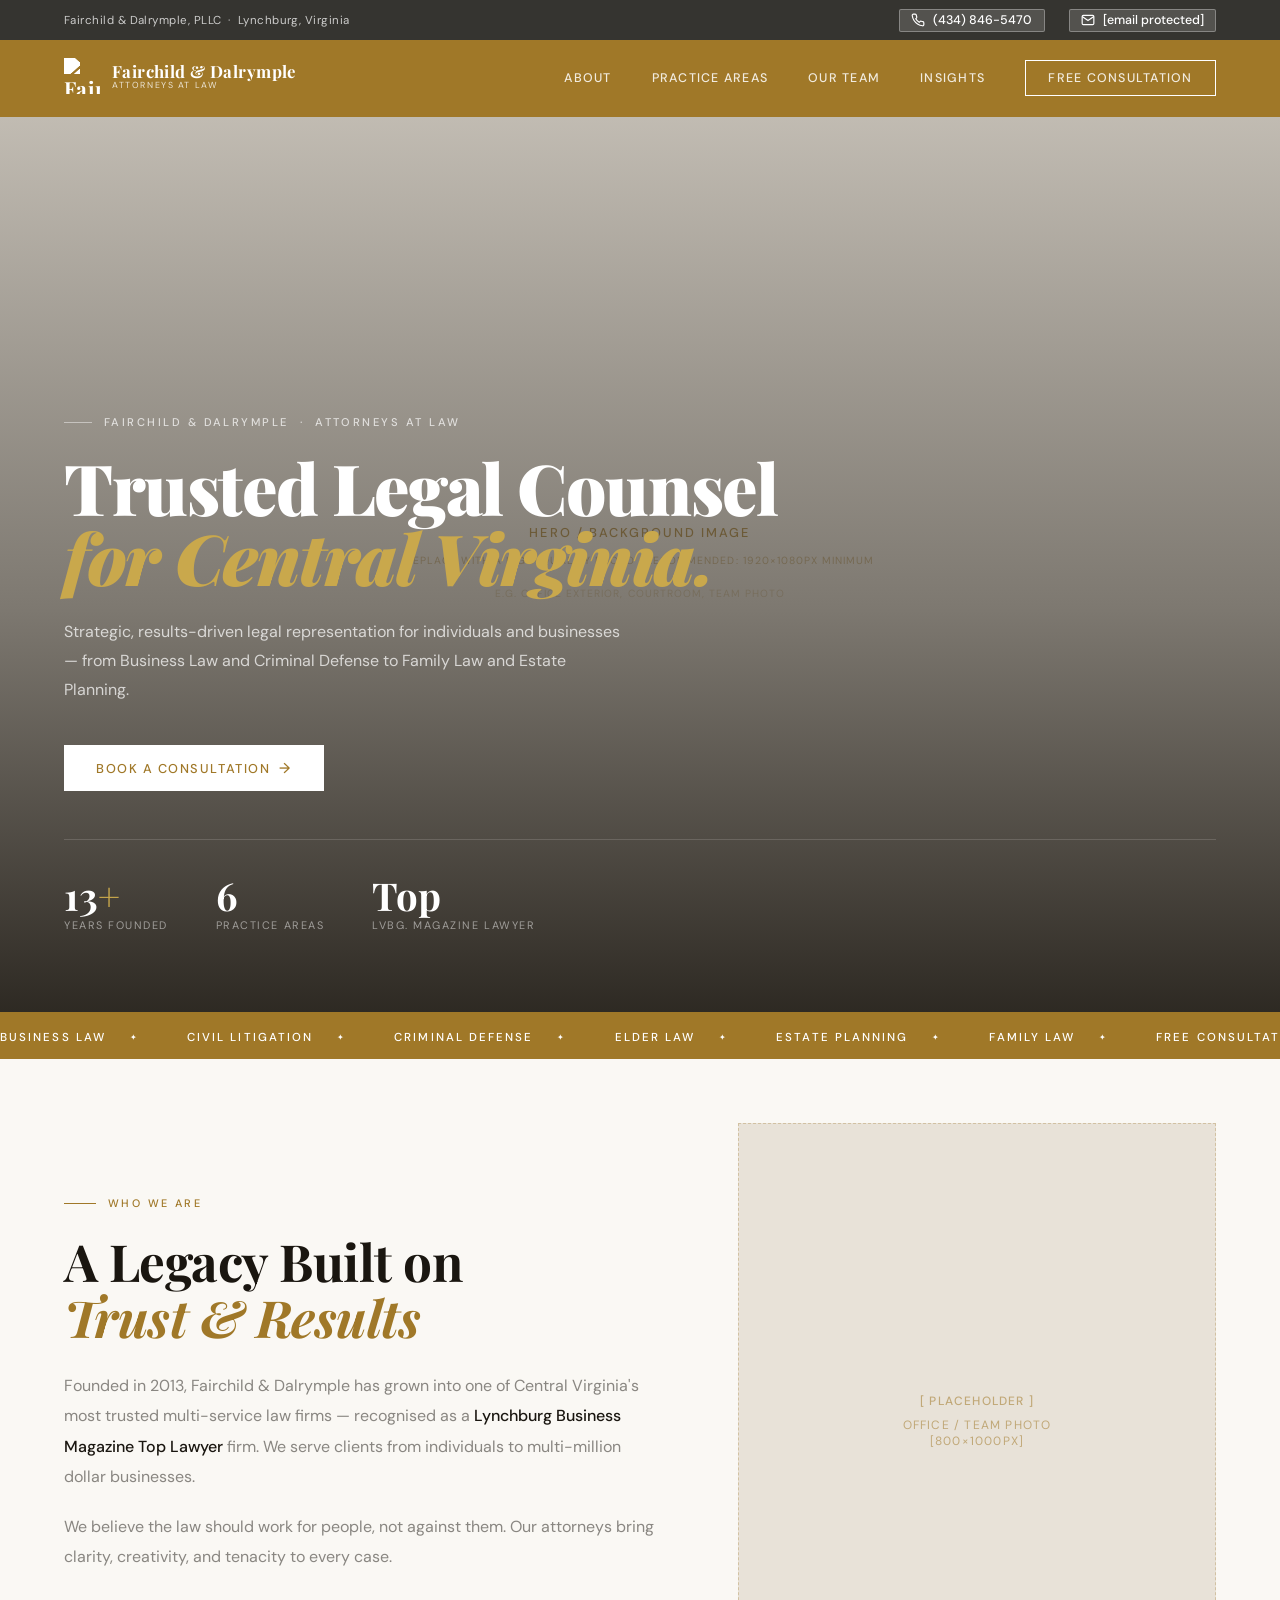
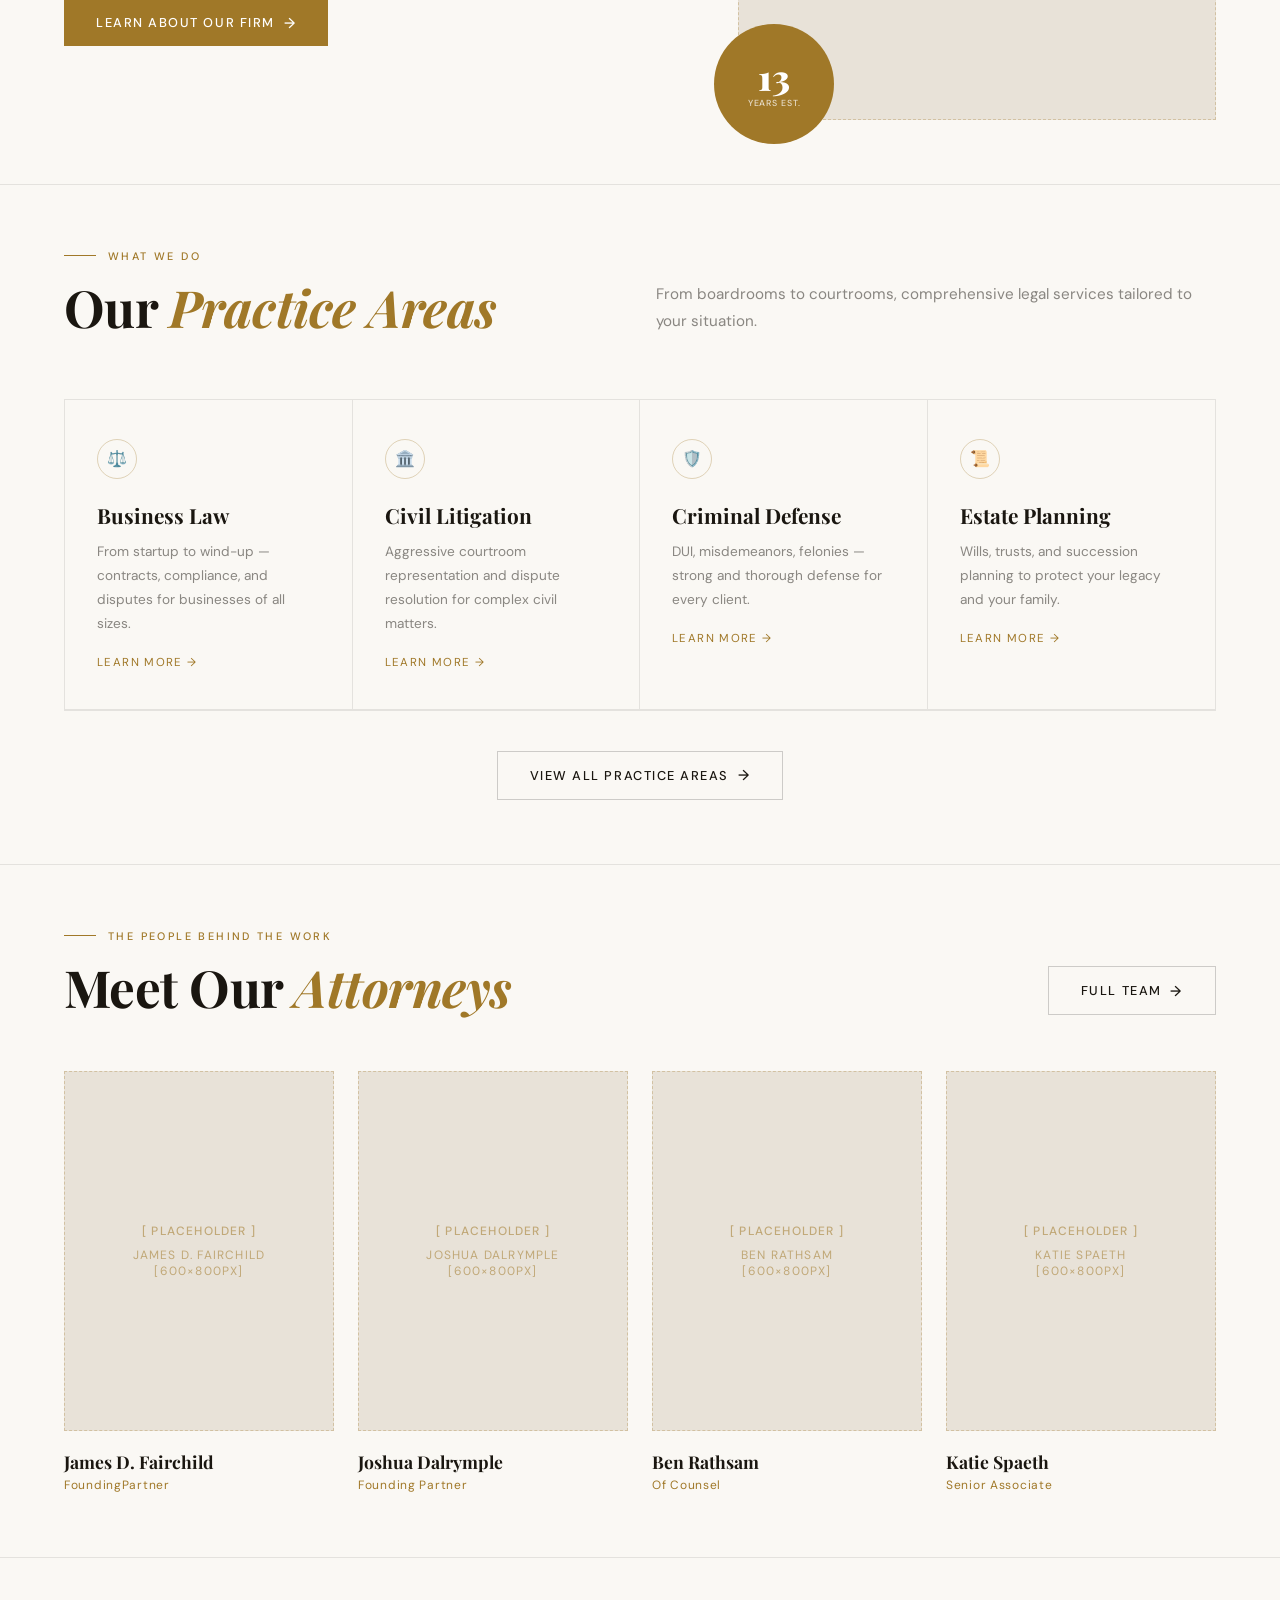
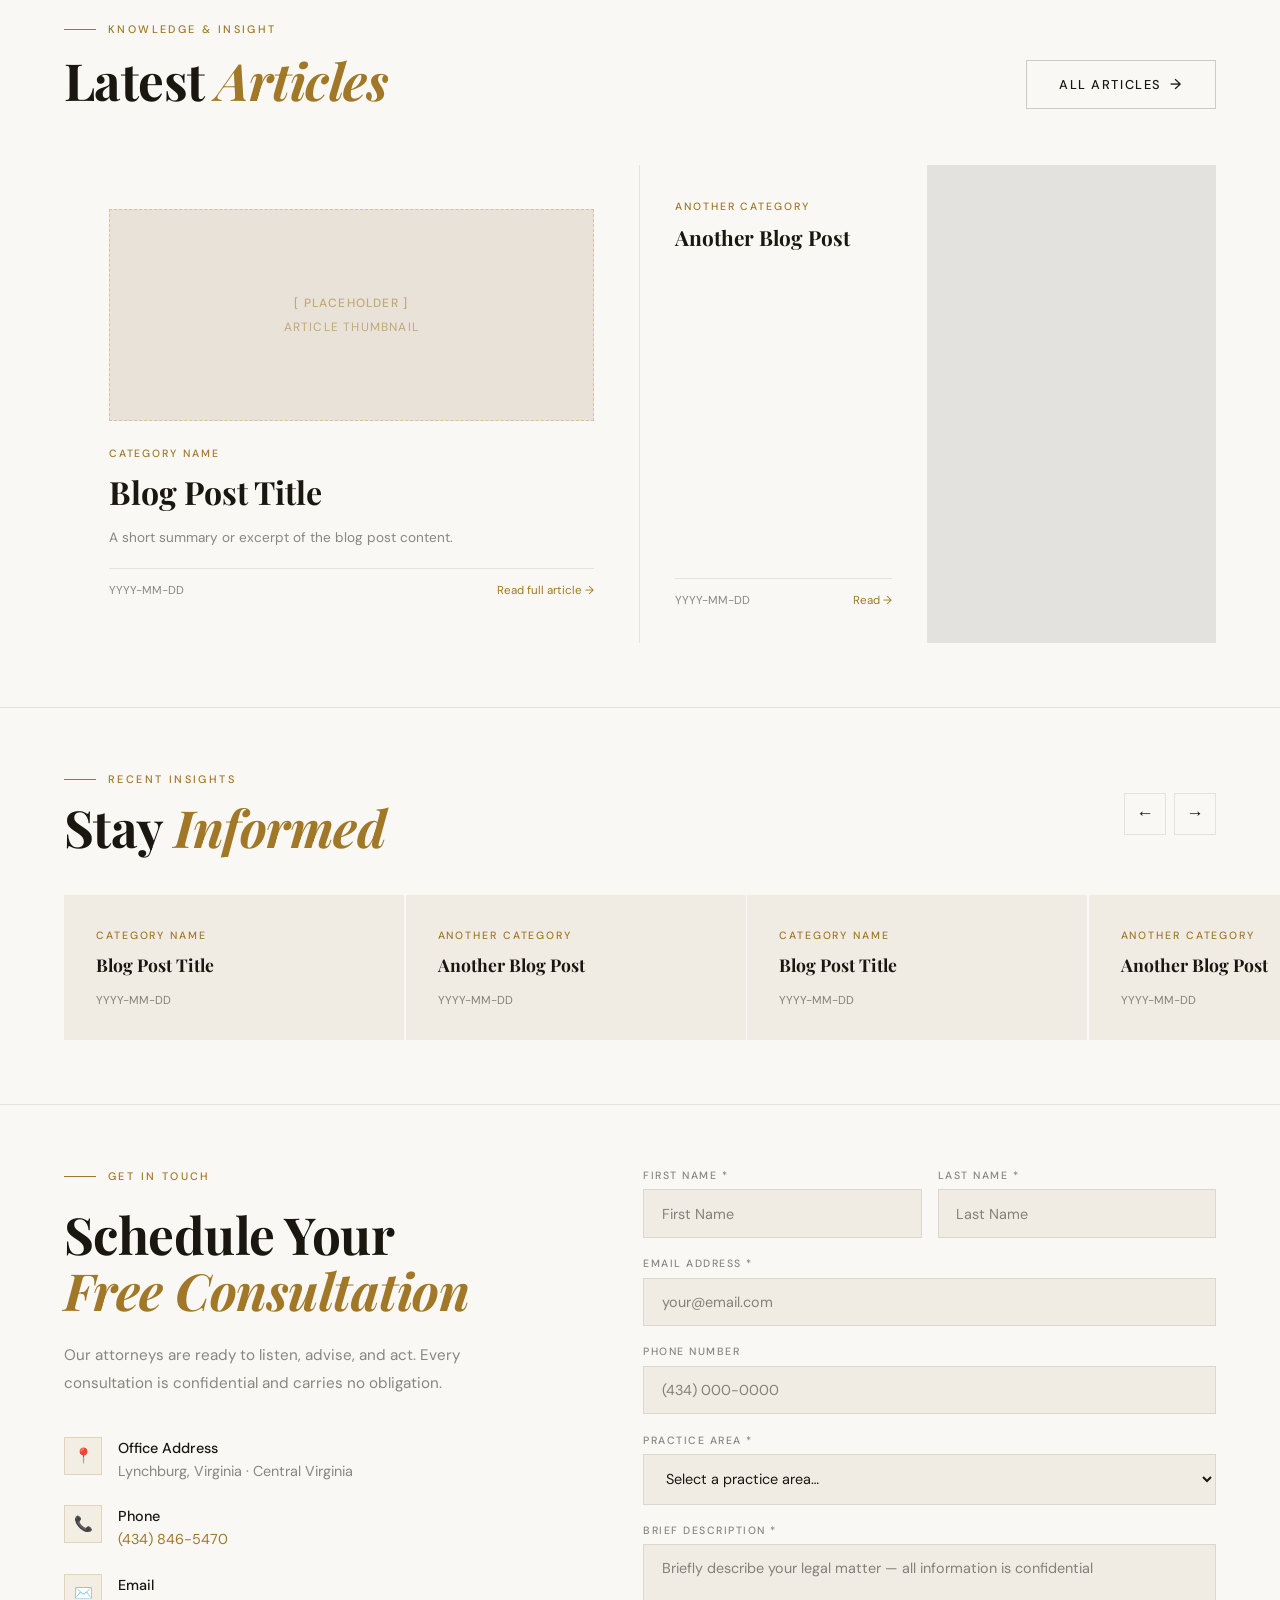
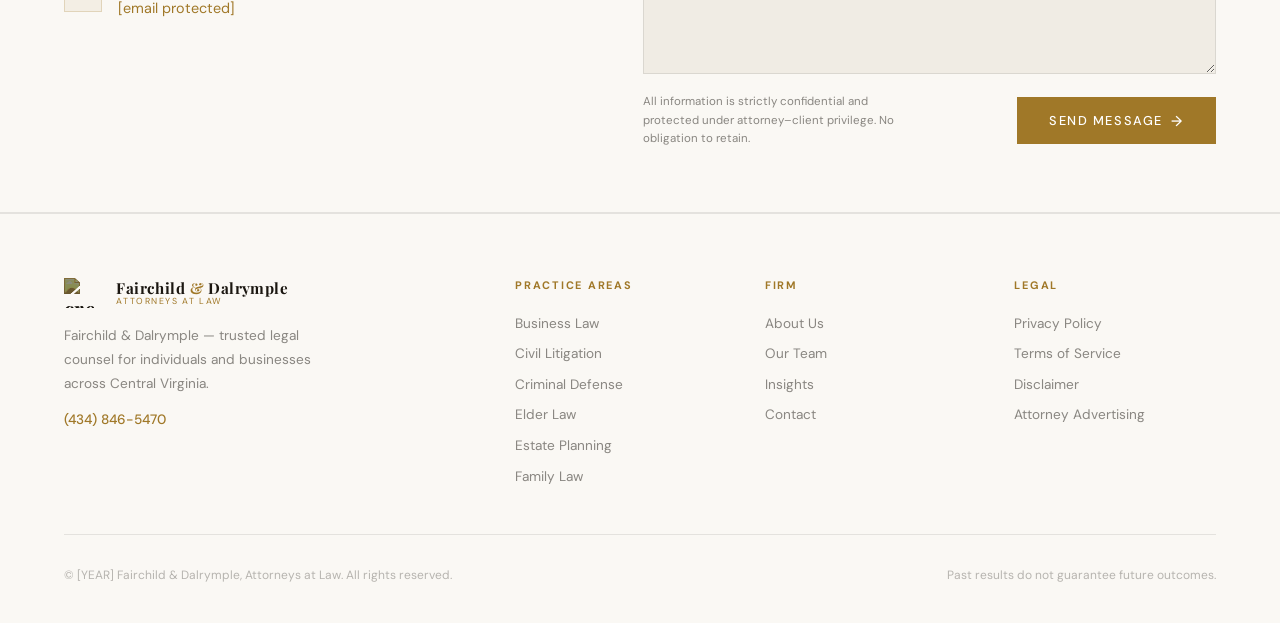
==== commit 26a377d1: "Update logo accent color in navigation" ====
--- a/index.html
+++ b/index.html
@@ -8,6 +8,16 @@
   <link rel="stylesheet" href="shared.css">
   
 </head>
+  <style>
+    .top-banner{background:var(--banneraccent);padding:.55rem 5vw;display:flex;align-items:center;justify-content:space-between;flex-wrap:wrap;gap:.5rem}
+.top-banner-left{font-size:.72rem;color:rgba(255,255,255,.75);letter-spacing:.04em}
+.top-banner-right{display:flex;align-items:center;gap:1.5rem;flex-wrap:wrap}
+.banner-contact{display:flex;align-items:center;gap:.5rem;font-size:.78rem;font-weight:500;color:#fff;white-space:nowrap;padding:.15rem .7rem;background:rgba(255,255,255,.15);border:1px solid rgba(255,255,255,.3);border-radius:2px;transition:background .2s}
+.banner-contact:hover{background:rgba(255,255,255,.25)}
+.banner-contact svg{width:14px;height:14px;flex-shrink:0}
+@media(max-width:600px){.top-banner{justify-content:center}.top-banner-left{display:none}.top-banner-right{gap:.75rem}}
+
+  </style>
 <body><!-- TOP BANNER -->
 <div class="top-banner" id="top-banner" style="position:fixed;top:0;left:0;right:0;z-index:300">
   <div class="top-banner-left">Fairchild &amp; Dalrymple, PLLC &nbsp;·&nbsp; Lynchburg, Virginia</div>
@@ -26,7 +36,7 @@
   <a href="index.html" class="nav-logo">
     <img class="nav-logo-img" src="logo.png" alt="Fairchild &amp; Dalrymple crest" width="36" height="36" style="width:36px;height:36px;object-fit:contain;filter:sepia(1) saturate(2) hue-rotate(5deg) brightness(.55)">
     <span class="nav-logo-text">
-      <span class="nav-logo-name">Fairchild <span style="color:var(--accent)">&amp;</span> Dalrymple</span>
+      <span class="nav-logo-name">Fairchild <span style="color:var(--logoaccent)">&amp;</span> Dalrymple</span>
       <span class="nav-logo-tagline">Attorneys at Law</span>
     </span>
   </a>
@@ -318,4 +328,4 @@
 loadBlogs();
 </script>
 </body>
-</html>+</html>
--- a/shared.css
+++ b/shared.css
@@ -14,6 +14,7 @@
   --gap:     clamp(2rem, 5vw, 5rem);
   --navaccent: #a07828;
   --banneraccent: #353430;
+   --logoaccent: #fff;
 }
 
 /* ── FULL-BLEED HERO ── */
